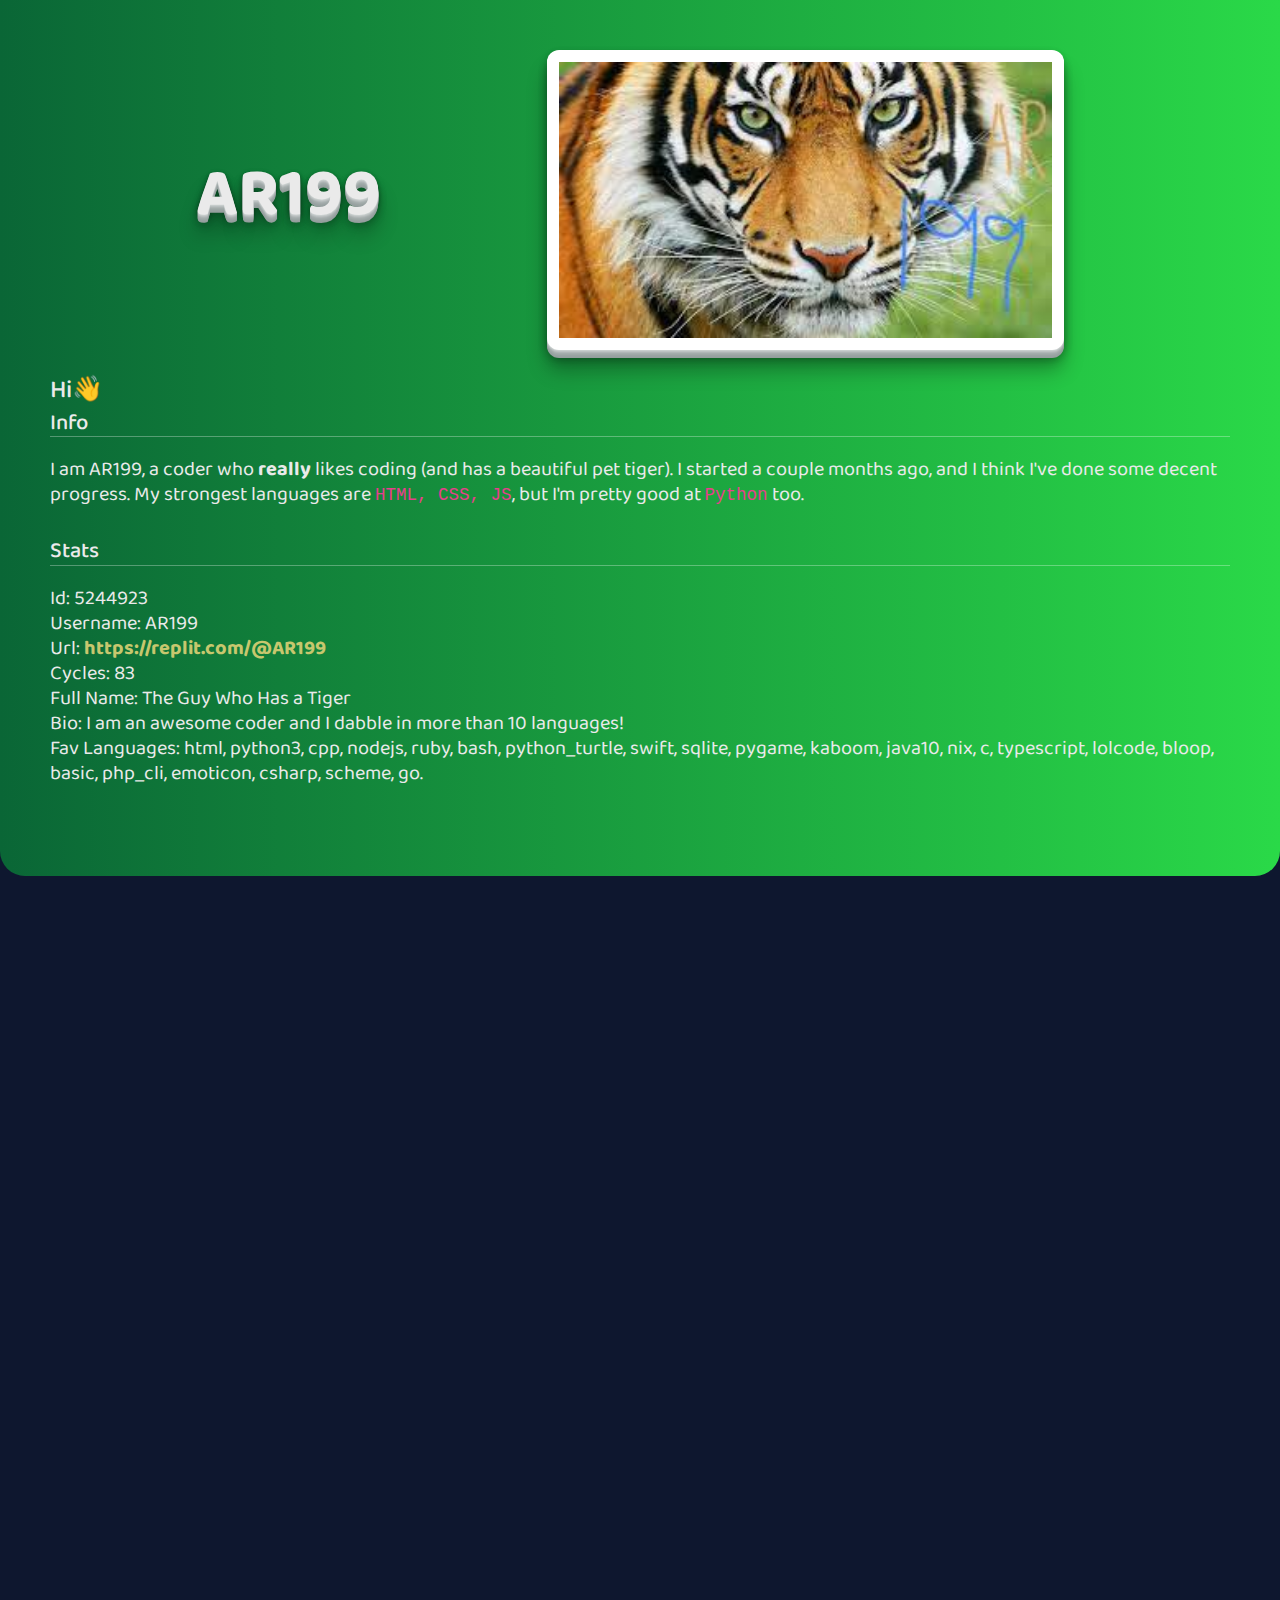
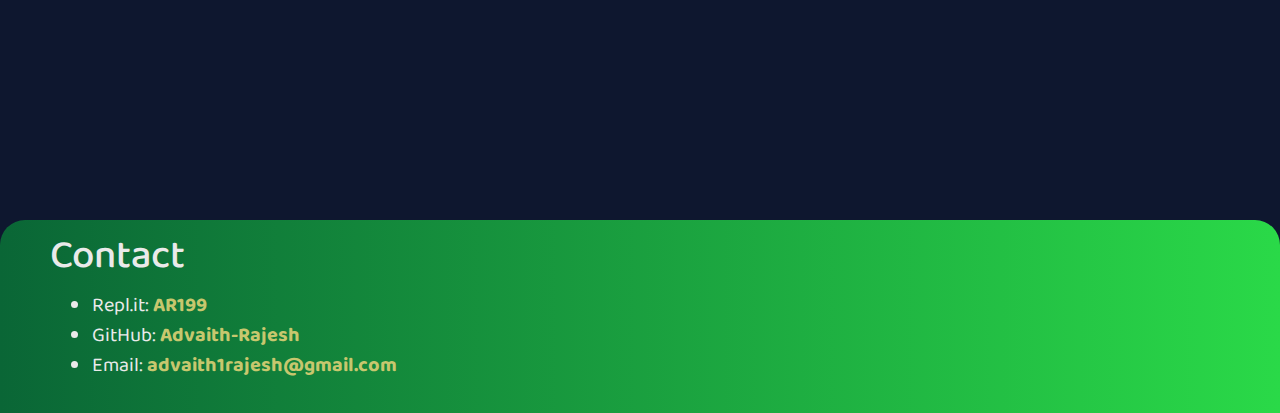
==== index.html @ e922b387 "Initial commit" ====
<!DOCTYPE html>
<html lang="en-Gb">

<head>
	<meta charset="utf-8">
	<title>AR199</title>
	<meta name="description" content="AR199 - A coder who has a nice pet tiger">
	<meta name="author" content="AR199">
	<meta name="theme-color" content="#0fb40f">
	<meta name="keywords" content="AR199, ar199, AR, 199, ar, 1, 9, 9, person, who, has, a, nice, pet, tiger">
	<meta name="viewport" content="width=device-width, initial-scale=1.0">
  <link href="favicon.ico" rel="icon" />
	 <link href="project-style.css" rel="stylesheet" type="text/css" />
   <link rel="stylesheet" href="https://maxcdn.bootstrapcdn.com/bootstrap/4.5.2/css/bootstrap.min.css">
  <script src="https://ajax.googleapis.com/ajax/libs/jquery/3.5.1/jquery.min.js"></script>
  <script src="https://cdnjs.cloudflare.com/ajax/libs/popper.js/1.16.0/umd/popper.min.js"></script>
  <script src="https://maxcdn.bootstrapcdn.com/bootstrap/4.5.2/js/bootstrap.min.js"></script>
  </head>

<body>
  <style>
    @import url('https://fonts.googleapis.com/css2?family=Baloo+2&display=swap');

:root {
	--color-background-1: #0e172f;
	--color-background-2: #2aae41;
	--color-background-3: #e3e3e3;
	--color-foreground-1: #eaeaea;
	--color-foreground-2: #030303;
	--color-link: #217730;
  --color-link-2: #c7c76e;
	--border-radius-small: 12px;
	--border-radius-medium: 25px;
	--border-radius-large: 75px;
	--spacing-half: 5px;
	--spacing-1: 10px;
	--spacing-2: 26px;
	--spacing-3: 35px;
	--spacing-4: 42px;
	--spacing-5: 50px;
}

* {
	margin: 0;
	padding: 0;
	box-sizing: border-box;
}

body, html {
	background: var(--color-background-1) url("https://replit.com/@AR199/CodingCactus#cactus-background.png") repeat 0 0;
	color: var(--color-foreground-1);
	font-family: 'Baloo 2', sans-serif;
	font-size: 20px;
	overflow-x: hidden;
	scroll-behavior: smooth;
}

h1 {
	text-align: center;
	font-size: calc(30px + 3vw);
    font-weight: bold;
    text-shadow:0 1px 0 hsl(174,5%,80%),
                0 2px 0 hsl(174,5%,75%),
                0 3px 0 hsl(174,5%,70%),
                0 4px 0 hsl(174,5%,66%),
                0 5px 0 hsl(174,5%,64%),
                0 6px 0 hsl(174,5%,62%),
                0 7px 0 hsl(174,5%,61%),
                0 8px 0 hsl(174,5%,60%),
                0 0 5px rgba(0,0,0,.05),
                0 1px 3px rgba(0,0,0,.2),
                0 3px 5px rgba(0,0,0,.2),
                0 5px 10px rgba(0,0,0,.2),
                0 10px 10px rgba(0,0,0,.2),
                0 20px 20px rgba(0,0,0,.3);
}


h3 {
	margin: var(--spacing-half) 0;
	font-size: 25px;
}

h4 {
	font-size: 22px;
	border-bottom: 1px solid rgba(255, 255, 255, 0.3);
}

header p {
    padding: 10px 0;
}

p {
	line-height: 25px;
}

ul {
	margin-left: var(--spacing-4);
}

a {
	color: var(--color-link);
	text-decoration: none;
	font-weight: bold;
}

a:hover {
	text-decoration: underline;
}

header a, footer a{
	color: var(--color-link-2);
}

.links {
	line-break: anywhere;
}

header {
	padding: 30px 50px;
	padding-bottom: 60px; 
	background-color: var(--color-background-2);
	border-bottom-left-radius: var(--border-radius-medium);
	border-bottom-right-radius: var(--border-radius-medium);
	margin-bottom: var(--spacing-3);
    background: linear-gradient(to right, #0A6636, #2AD948);
}

.AR199{
    display: flex;
    align-items: center;
    justify-content: space-evenly;
    flex-wrap: wrap;
}

main div:nth-child(odd) {
	background-color: var(--color-background-3);
	color: var(--color-foreground-2);
	width: 66%;
	border: 3px solid var(--color-background-2);
	border-left: none;
	border-top-right-radius: var(--border-radius-large);
	border-bottom-right-radius: var(--border-radius-large);
	padding: calc(var(--border-radius-large) / 2);
	margin-top: var(--spacing-3);
	margin-bottom: var(--spacing-3);
	opacity: 0.3;
	margin-left: -66%;
	transition: margin-left 1s ease, opacity 2s ease;
}

main div:nth-child(even) {
	text-align: right;
	background-color: var(--color-background-3);
	color: var(--color-foreground-2);
	width: 66%;
	border: 3px solid var(--color-background-2);
	border-right: none;
	border-top-left-radius: var(--border-radius-large);
	border-bottom-left-radius: var(--border-radius-large);
	padding: calc(var(--border-radius-large) / 2);
	opacity: 0.3;
	margin-left: 134%;
	margin-top: var(--spacing-3);
	margin-bottom: var(--spacing-3);
	transition: margin-left 1s ease, opacity 2s ease;
}

main div:nth-child(odd).show {
	opacity: 1;
	margin-left: 0;
}

main div:nth-child(even).show {
	opacity: 1;
	margin-left: 34%;
}

footer {
	padding: calc(var(--border-radius-medium) / 2) 50px;
	background-color: var(--color-background-2);
	border-top-left-radius: var(--border-radius-medium);
	border-top-right-radius: var(--border-radius-medium);
	margin-top: var(--spacing-3);
    background: linear-gradient(to right, #0A6636, #2AD948);
}

img {
    height: 300px;
	max-width: 100%;
	display: block;
	margin: 20px;
	border-radius: var(--border-radius-small);
	padding: var(--border-radius-small);
	background-color: white;
    transition: .2s;
    box-shadow: 0 1px 0 hsl(174,5%,80%),
                0 2px 0 hsl(174,5%,75%),
                0 3px 0 hsl(174,5%,70%),
                0 4px 0 hsl(174,5%,66%),
                0 5px 0 hsl(174,5%,64%),
                0 6px 0 hsl(174,5%,62%),
                0 7px 0 hsl(174,5%,61%),
                0 8px 0 hsl(174,5%,60%),
                0 0 5px rgba(0,0,0,.05),
                0 5px 10px rgba(0,0,0,.2),
                0 10px 10px rgba(0,0,0,.2),
                0 20px 20px rgba(0,0,0,.3);
}

@media only screen and (max-width: 480px) {
	img {height: auto; width: 100% !important; margin: 17px; margin-top: 20px !important; margin-bottom: 20px !important;}
	h1 {font-size: calc(24px + 2vw);}
	a {white-space: normal;}
	header {padding: 10px;}
	footer {padding: 20px}
	main > div {
		padding: var(--spacing-1) !important;
		width: 90% !important;
	}
	main div:nth-child(odd) {margin-left: -90%;}
	main div:nth-child(even) {margin-left: 190%;}
	main div:nth-child(even).show {margin-left: 10%;}
}

body::-webkit-scrollbar {
	width: 5px;
	background: inherit;
}

body::-webkit-scrollbar-track {
	width: 5px;
	background: #FFFFFF;
}

body::-webkit-scrollbar-thumb {
	width: 5px;
	background: rgb(37, 126, 126);
}

::selection {
	background: rgb(165, 201, 191);
}
  </style>
	<header>
		<div class="AR199">
			<h1>AR199</h1>
			<img height="250px" alt="ar199 pic" src="logo.jpeg">
        </div>

		<h3>Hi👋</h3>
		<h4>Info</h4>
		<p>
			I am AR199, a coder who <strong>really</strong> likes coding (and has a beautiful pet tiger). I started a couple months ago, and I think I've done some decent progress. My strongest languages are <code>HTML, CSS, JS</code>, but I'm pretty good at <code>Python</code> too. 
		</p>

		<h4>Stats</h4>
		<div>
      
      <div>
        <h5></h5>
        <p id="first-stats"></p>
      </div>      
      <script src="stats.js"></script>
      

      <script>
        var id = stats.id;
        var username = stats.username;
        var url = stats.url;
        var image = stats.image;
        var cycles = stats.cycles;
        var fullname = stats.fullName;
        var bio = stats.bio;
        // Process all languages and store them under variable languages
        var languages = "";
        for (let i = 0; i < stats.languages.length; i++) {
            if (i < stats.languages.length - 1) {
            languages += stats.languages[i].id + ", ";
            } else {
              languages += stats.languages[i].id + ".";
            }
        }
        document.getElementById("first-stats").innerHTML += `Id: ${id}\n`;
        document.getElementById("first-stats").innerHTML += `<br>Username: ${username}`;
        document.getElementById("first-stats").innerHTML += `<br>Url: <a href=${url} target="_blank">${url}</a>`;
        document.getElementById("first-stats").innerHTML += `<br>Cycles: ${cycles}`
        document.getElementById("first-stats").innerHTML += `<br>Full Name: ${fullname}`
        document.getElementById("first-stats").innerHTML += `<br>Bio: ${bio}`;
        document.getElementById("first-stats").innerHTML += `<br>Fav Languages: ${languages}`
      </script>

      <!--<button type="button" class="btn btn-primary" data-toggle="collapse" data-target="#demo" onClick="toggleSeeData()" id="seeMore">See more</button>-->
      
      <div id="demo" class="collapse">

        <div>
          <h5></h5>
          <p id="more-stats"s</p>  
        </div>

      </div>

		</div>
	</header>

	<main id="projects">
    <div>
			<h2>ravenous</h2>

			<h3>Overview</h3>
			<p>
				Made from a <code>Codecademy</code> tutorial, this is one of my best projects to date! Lets you search for any business and location in the United States using the Yelp API.
			</p>

			<h3>Links</h3>
            <p class="links">Website: <a href="https://ravenous.AR199.repl.co" target="_blank">https://ravenous.AR199.repl.co</a></p>
            <p class="links">Repl.it: <a href="https://repl.it/@AR199/ravenous" target="_blank">https://repl.it/@AR199/ravenous</a></p>
            <p class="links">GitHub: <a href="https://github.com/Advaith-Rajesh/ravenous" target="_blank">https://github.com/Advaith-Rajesh/ravenous</a></p>
		</div>
    <div>
			<h2>ravenous</h2>

			<h3>Overview</h3>
			<p>
				This is a project that uses the Spotify API to retrieve music tracks and playlists, and allows the user to save the songs to their Spotify account! This is one of my better projects.
			</p>

			<h3>Links</h3>
            <p class="links">Website: <a href="" target="_blank">https://jammming.AR199.repl.co</a></p>
            <p class="links">Repl.it: <a href="https://repl.it/@AR199/jammming" target="_blank">https://repl.it/@AR199/jammming</a></p>
            <p class="links">GitHub: <a href="https://github.com/Advaith-Rajesh/jammming" target="_blank">https://github.com/Advaith-Rajesh/jammming</a></p>
		</div>
		<div>
			<h2>PythIDE</h2>

			<h3>Overview</h3>
			<p>
				I wanted a way to be a able to use Python on the console, so I created PythIDE. Now you don't have to go all the way to <a href="https://www.repl.new/py" target="_blank">https://www.repl.new/py</a> and create a Python repl.
			</p>

			<h3>Links</h3>
			<p class="links">Repl.it: <a href="https://replit.com/@AR199/PythIDE?v=1" target="_blank">https://replit.com/@AR199/PythIDE</a></p>
			<p class="links">GitHub: <a href="https://github.com/Advaith-Rajesh/PythIDE" target="_blank">https://github.com/Advaith-Rajesh/PythIDE</a></p>
		</div>

		<div>
			<h2>Snake Game</h2>

			<h3>Overview</h3>
			<p>
				One day, I was extremely bored. I was trying to think of a coding project to make, but I couldn't think of anything. Then inspiration struck! A snake game. That is what this project is. Hope you have fun playing with it!
			</p>

			<h3>Links</h3>
      <p class="links">Website: <a href="https://snake-game.ar199.repl.co/" target="_blank">https://snake-game.ar199.repl.co</a></p>
			<p class="links">Repl.it: <a href="https://repl.it/@AR199/Snake-Game" target="_blank">https://repl.it/@AR199/Snake-Game</a></p>
			<p class="links">GitHub: <a href="https://github.com/Advaith-Rajesh/Snake-Game" target="_blank">https://github.com/Advaith-Rajesh/Snake-Game</a></p>
		</div>

		<div>
			<h2>Random Password Generator</h2>

			<h3>Overview</h3>
			<p>
				Created when I was bored of having to think of a new password for every website I signed up for. You can copy the current generated password, or generate a new password.
			</p>

			<h3>Links</h3>
			<p class="links">Website: <a href="https://random-password-generator.ar199.repl.co">https://random-password-generator.ar199.repl.co</a></p>
			<p class="links">Repl.it: <a href="https://replit.com/@AR199/random-password-generator?v=1">https://replit.com/@AR199/random-password-generator</a></p>
			<p class="links">GitHub: <a href="https://github.com/Advaith-Rajesh/Random-Password-Generator">https://github.com/Advaith-Rajesh/Random-Password-Generator</a></p>
		</div>

		

		<div>
			<h2>TODO List</h2>

			<h3>Overview</h3>
			<p>
				This project came simply from a <a href="https://repl.it/talk">repl talk</a> weekly challenge. All you had to do: make some form of TODO list application. It features the ability to create, mark as complete, and delete items in your TODO list. It also has deadline functionality, where you can enter by when you must have a certain item done by.
			</p>

			<h3>Links</h3>
			<p class="links">Website: <a href="https://todo.AR199.codes">https://todo.AR199.codes</a></p>
			<p class="links">Repl.it: <a href="https://repl.it/@AR199/TODO">https://repl.it/@AR199/TODO</a></p>
			<p class="links">GitHub: <a href="https://github.com/Coding-Cactus/TODO">https://github.com/Coding-Cactus/TODO</a></p>
		</div>

		<div>
			<h2>Password Vault</h2>

			<h3>Overview</h3>
			<p>
				Again, a project from  a <a href="https://repl.it/talk">repl talk</a> weekly challenge. This time a password vault. You can enter passwords and what site/app they are for and it will save them for you so if you forget them, you can just take a look in your vault. But what if you changed you password for a site? No worries! You can easily edit and delete passwords after making them.
			</p>

			<h3>Links</h3>
			<p class="links">Website: <a href="https://passwords.AR199.codes">https://passwords.AR199.codes</a></p>
			<p class="links">Repl.it: <a href="https://repl.it/@AR199/passwords">https://repl.it/@AR199/passwords</a></p>
			<p class="links">GitHub: <a href="https://github.com/Coding-Cactus/passwords">https://github.com/Coding-Cactus/passwords</a></p>
		</div>

		<div>
			<h2>How To Python</h2>

			<h3>Overview</h3>
			<p>
				this project is a website covering all the basics of how to program in python. Basically I was bored one lunchtime with a computer science test a week or so away, and I thought I would make something to help my fellow classmates in the upcoming exam. It covers everything form printing, to looping and string/list manipulation. It also has a dark theme option!
			</p>

			<h3>Links</h3>
			<p class="links">Website: <a href="https://how-to-python.AR199.repl.co">https://how-to-python.AR199.repl.co</a></p>
			<p class="links">Repl.it: <a href="https://repl.it/@AR199/How-To-Python">https://repl.it/@AR199/How-To-Python</a></p>
			<p class="links">GitHub: <a href="https://github.com/Coding-Cactus/How-To-Python">https://github.com/Coding-Cactus/How-To-Python</a></p>
		</div>

		<div>
			<h2>Cactus Clicker</h2>

			<h3>Overview</h3>
			<p>
				On everyone's journey of learning web development, they make a clicker game. Cactus clicker is mine! Simply click the cactus to gain cacti. When you have enough cacti, you can buy upgrades to either increase your cacti per click, or your cacti per second. It uses local storage to save your stats, so you won't lose everything once you leave the page.
			</p>

			<h3>Links</h3>
			<p class="links">Website: <a href="https://cactus-clicker.AR199.repl.co">https://cactus-clicker.AR199.repl.co</a></p>
			<p class="links">Repl.it: <a href="https://repl.it/@AR199/Cactus-Clicker">https://repl.it/@AR199/Cactus-Clicker</a></p>
			<p class="links">GitHub: <a href="https://github.com/Coding-Cactus/Cactus-Clicker">https://github.com/Coding-Cactus/Cactus-Clicker</a></p>
		</div>

		<div>
			<h2>Typing Speed Test</h2>

			<h3>Overview</h3>
			<p>
				Test your typing speed with this console typing test. Uses getkey module to detect your key press and then checks if it is the correct letter. Uses ansi codes to colour and underline the letter that you are on. Calculates your speed and accuracy. If you repeat the test it keeps track of your previous scores so that your average speed and accuracy can be calculated for you.
			</p>

			<h3>Links</h3>
			<p class="links">Repl.it: <a href="https://repl.it/@Coding-Cactus/Typing-speed-test">https://repl.it/@CodingCactus/Typing-speed-test</a></p>
			<p class="links">GitHub: <a href="https://github.com/Coding-Cactus/Typing-speed-test">https://github.com/Coding-Cactus/Typing-speed-test</a></p>
		</div>

		<div>
			<h2>2048</h2>

			<h3>Overview</h3>
			<p>
				Play the classic 2048 game in your console! Again uses getkey module to detect key presses, controls are simply your usual wasd keys. Blocks are displayed using ascii characters and what you need to to is put blocks of the same number together, this combines them into one block of double value. The goal is to get a 2048 block. A tip is to move the blocks in only three directions to try and keep the larger blocks close to each other.
			</p>

			<h3>Links</h3>
			<p class="links">Repl.it: <a href="https://repl.it/@CodingCactus/2048">https://repl.it/@CodingCactus/2048</a></p>
			<p class="links">GitHub: <a href="https://github.com/Coding-Cactus/2048">https://github.com/Coding-Cactus/2048</a></p>
		</div>

		<div>
		<h2>Tic Tac Toe</h2>

		<h3>Overview</h3>
		<p>
			One of my first projects! If you're ever bored and just want to play some tic tac toe against a friend or bot, this is for you! As I said, this is one of my first projects, so if you just want to laugh at some bad code, this is also for you. There are 3 difficulty levels of difficulty against the bot: easy - just plays in a random spot and defends 3 in a row, hard - only one possible way to win involving luck, impossible - every single possibility hard coded.
		</p>
		

		<h3>Links</h3>
			<p class="links">Repl.it: <a href="https://repl.it/@CodingCactus/Tic-Tac-Toe">https://repl.it/@CodingCactus/Tic-Tac-Toe</a></p>
			<p class="links">GitHub: <a href="https://github.com/Coding-Cactus/Tic-Tac-Toe">https://github.com/Coding-Cactus/Tic-Tac-Toe</a></p>
		</div>
            
	</main>

	<footer>
		<h2>Contact</h2>
		<ul>
			<li>Repl.it: <a href="https://repl.it/@AR199">AR199</a></li>
			<li>GitHub: <a href="https://github.com/Advaith-Rajesh">Advaith-Rajesh</a></li>
			<li>Email: <a href="https://www.mailto:advaith1rajesh@gmail.com" target="_blank">advaith1rajesh@gmail.com</a></li>
		</ul>
	</footer>

    <script src="project-style.js"></script>
    <script src="stats.js"></script>
</body>
</html>
---- project-style.css ----
@import url('https://fonts.googleapis.com/css2?family=Baloo+2&display=swap');

:root {
	--color-background-1: #0e172f;
	--color-background-2: #2aae41;
	--color-background-3: #e3e3e3;
	--color-foreground-1: #eaeaea;
	--color-foreground-2: #030303;
	--color-link: #217730;
  --color-link-2: #c7c76e;
	--border-radius-small: 12px;
	--border-radius-medium: 25px;
	--border-radius-large: 75px;
	--spacing-half: 5px;
	--spacing-1: 10px;
	--spacing-2: 26px;
	--spacing-3: 35px;
	--spacing-4: 42px;
	--spacing-5: 50px;
}

* {
	margin: 0;
	padding: 0;
	box-sizing: border-box;
}

body, html {
	background: var(--color-background-1) url("https://replit.com/@AR199/CodingCactus#cactus-background.png") repeat 0 0;
	color: var(--color-foreground-1);
	font-family: 'Baloo 2', sans-serif;
	font-size: 20px;
	overflow-x: hidden;
	scroll-behavior: smooth;
}

h1 {
	text-align: center;
	font-size: calc(30px + 3vw);
    font-weight: bold;
    text-shadow:0 1px 0 hsl(174,5%,80%),
                0 2px 0 hsl(174,5%,75%),
                0 3px 0 hsl(174,5%,70%),
                0 4px 0 hsl(174,5%,66%),
                0 5px 0 hsl(174,5%,64%),
                0 6px 0 hsl(174,5%,62%),
                0 7px 0 hsl(174,5%,61%),
                0 8px 0 hsl(174,5%,60%),
                0 0 5px rgba(0,0,0,.05),
                0 1px 3px rgba(0,0,0,.2),
                0 3px 5px rgba(0,0,0,.2),
                0 5px 10px rgba(0,0,0,.2),
                0 10px 10px rgba(0,0,0,.2),
                0 20px 20px rgba(0,0,0,.3);
}


h3 {
	margin: var(--spacing-half) 0;
	font-size: 25px;
}

h4 {
	font-size: 22px;
	border-bottom: 1px solid rgba(255, 255, 255, 0.3);
}

header p {
    padding: 10px 0;
}

p {
	line-height: 25px;
}

ul {
	margin-left: var(--spacing-4);
}

a {
	color: var(--color-link);
	text-decoration: none;
	font-weight: bold;
}

a:hover {
	text-decoration: underline;
}

header a, footer a{
	color: var(--color-link-2);
}

.links {
	line-break: anywhere;
}

header {
	padding: 30px 50px;
	padding-bottom: 60px; 
	background-color: var(--color-background-2);
	border-bottom-left-radius: var(--border-radius-medium);
	border-bottom-right-radius: var(--border-radius-medium);
	margin-bottom: var(--spacing-3);
    background: linear-gradient(to right, #0A6636, #2AD948);
}

.AR199{
    display: flex;
    align-items: center;
    justify-content: space-evenly;
    flex-wrap: wrap;
}

main div:nth-child(odd) {
	background-color: var(--color-background-3);
	color: var(--color-foreground-2);
	width: 66%;
	border: 3px solid var(--color-background-2);
	border-left: none;
	border-top-right-radius: var(--border-radius-large);
	border-bottom-right-radius: var(--border-radius-large);
	padding: calc(var(--border-radius-large) / 2);
	margin-top: var(--spacing-3);
	margin-bottom: var(--spacing-3);
	opacity: 0.3;
	margin-left: -66%;
	transition: margin-left 1s ease, opacity 2s ease;
}

main div:nth-child(even) {
	text-align: right;
	background-color: var(--color-background-3);
	color: var(--color-foreground-2);
	width: 66%;
	border: 3px solid var(--color-background-2);
	border-right: none;
	border-top-left-radius: var(--border-radius-large);
	border-bottom-left-radius: var(--border-radius-large);
	padding: calc(var(--border-radius-large) / 2);
	opacity: 0.3;
	margin-left: 134%;
	margin-top: var(--spacing-3);
	margin-bottom: var(--spacing-3);
	transition: margin-left 1s ease, opacity 2s ease;
}

main div:nth-child(odd).show {
	opacity: 1;
	margin-left: 0;
}

main div:nth-child(even).show {
	opacity: 1;
	margin-left: 34%;
}

footer {
	padding: calc(var(--border-radius-medium) / 2) 50px;
	background-color: var(--color-background-2);
	border-top-left-radius: var(--border-radius-medium);
	border-top-right-radius: var(--border-radius-medium);
	margin-top: var(--spacing-3);
    background: linear-gradient(to right, #0A6636, #2AD948);
}

img {
    height: 300px;
	max-width: 100%;
	display: block;
	margin: 20px;
	border-radius: var(--border-radius-small);
	padding: var(--border-radius-small);
	background-color: white;
    transition: .2s;
    box-shadow: 0 1px 0 hsl(174,5%,80%),
                0 2px 0 hsl(174,5%,75%),
                0 3px 0 hsl(174,5%,70%),
                0 4px 0 hsl(174,5%,66%),
                0 5px 0 hsl(174,5%,64%),
                0 6px 0 hsl(174,5%,62%),
                0 7px 0 hsl(174,5%,61%),
                0 8px 0 hsl(174,5%,60%),
                0 0 5px rgba(0,0,0,.05),
                0 5px 10px rgba(0,0,0,.2),
                0 10px 10px rgba(0,0,0,.2),
                0 20px 20px rgba(0,0,0,.3);
}

@media only screen and (max-width: 480px) {
	img {height: auto; width: 100% !important; margin: 17px; margin-top: 20px !important; margin-bottom: 20px !important;}
	h1 {font-size: calc(24px + 2vw);}
	a {white-space: normal;}
	header {padding: 10px;}
	footer {padding: 20px}
	main > div {
		padding: var(--spacing-1) !important;
		width: 90% !important;
	}
	main div:nth-child(odd) {margin-left: -90%;}
	main div:nth-child(even) {margin-left: 190%;}
	main div:nth-child(even).show {margin-left: 10%;}
}

body::-webkit-scrollbar {
	width: 5px;
	background: inherit;
}

body::-webkit-scrollbar-track {
	width: 5px;
	background: #FFFFFF;
}

body::-webkit-scrollbar-thumb {
	width: 5px;
	background: rgb(37, 126, 126);
}

::selection {
	background: rgb(165, 201, 191);
}
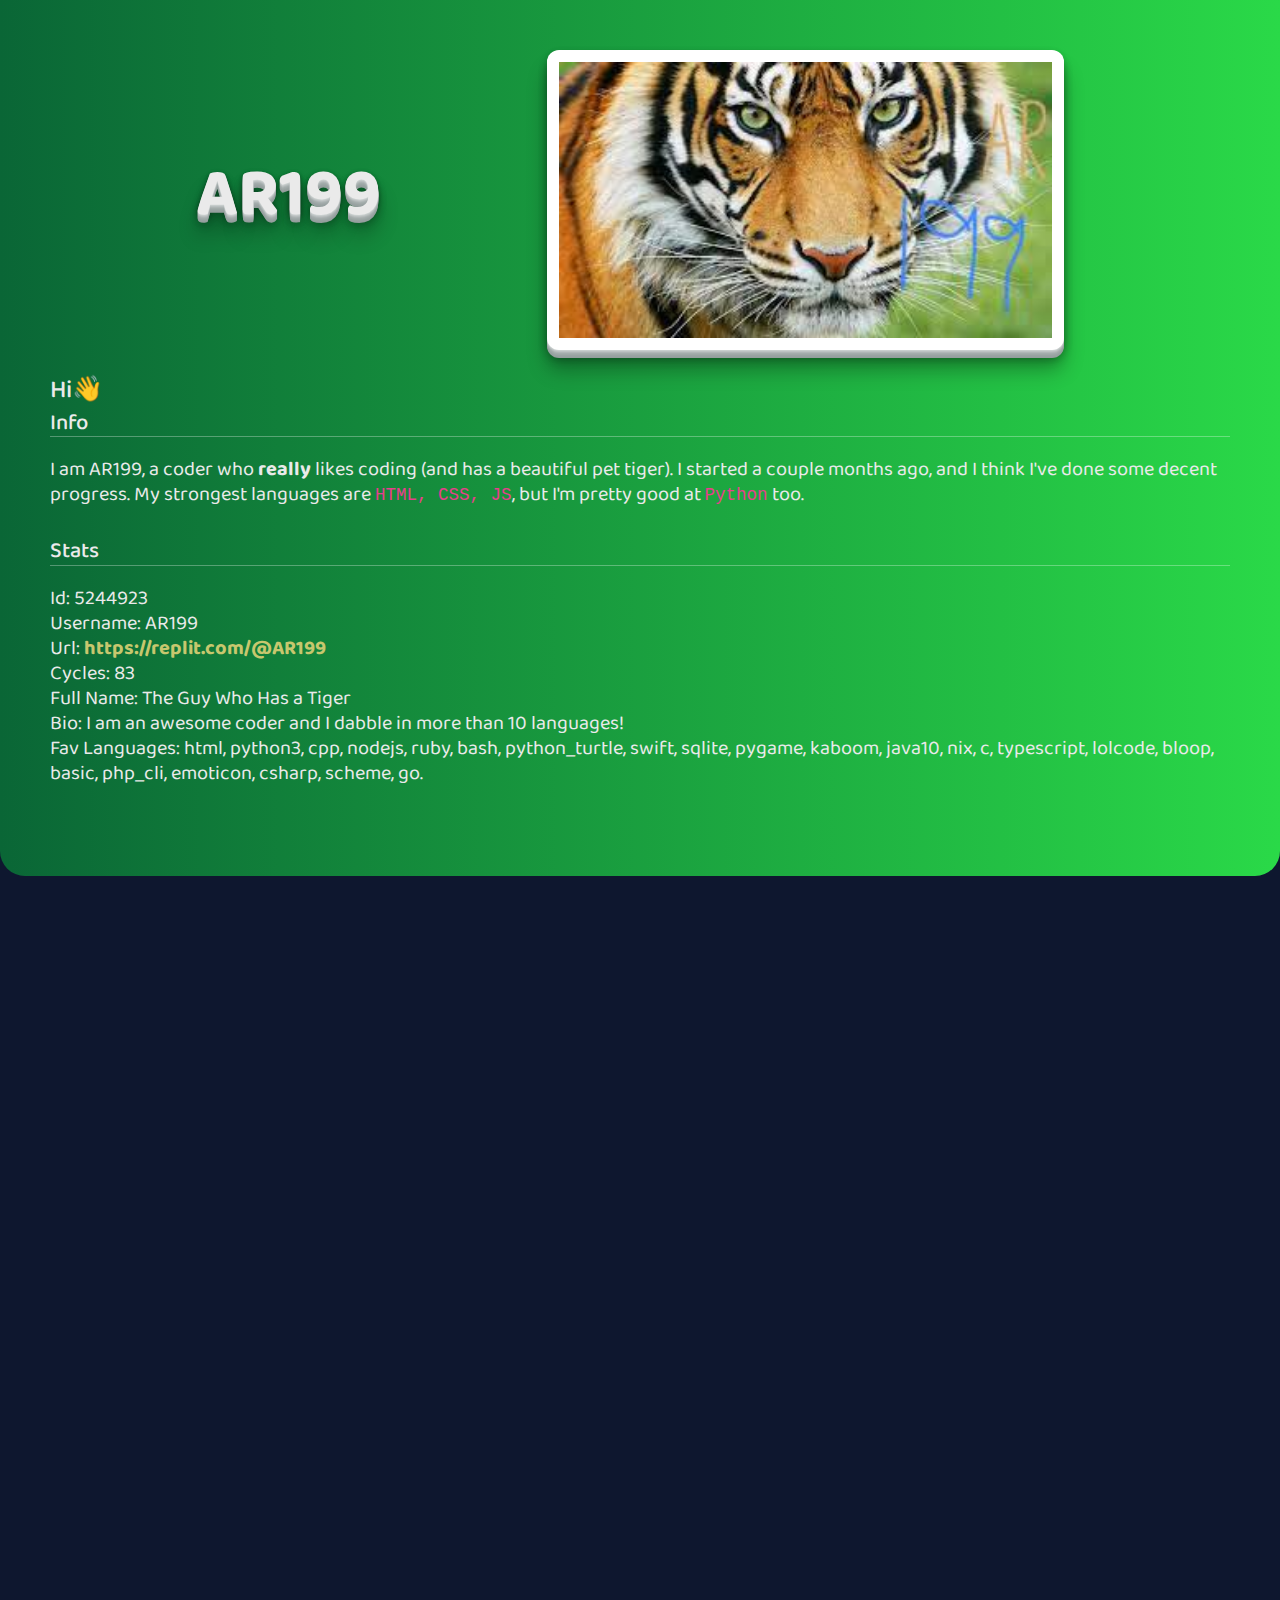
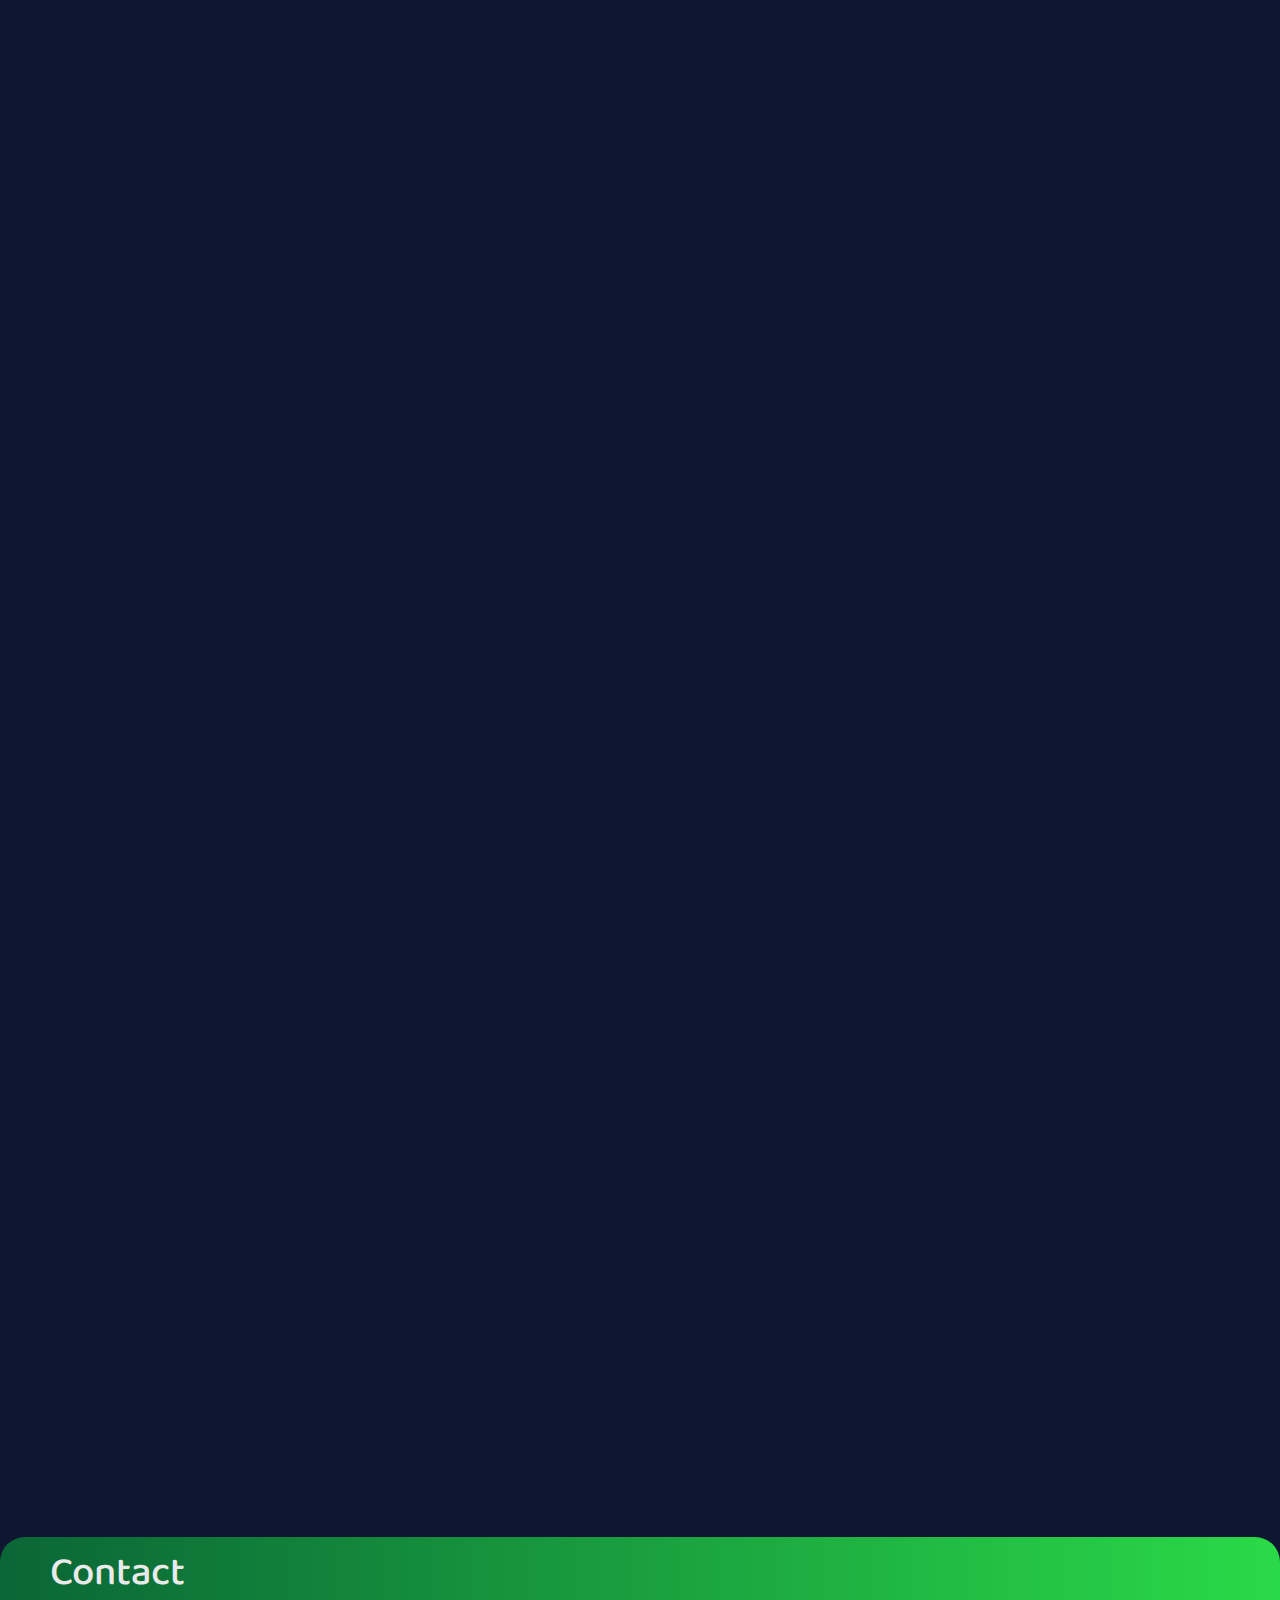
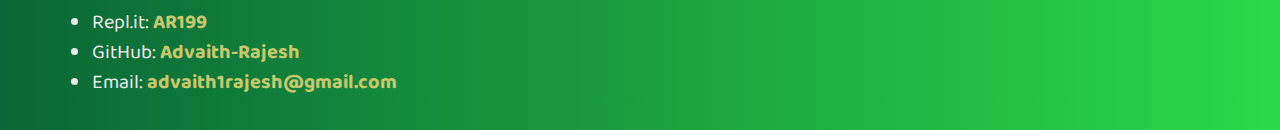
==== commit e7200412: "removed unnecessary code" ====
--- a/index.html
+++ b/index.html
@@ -319,7 +319,7 @@
             <p class="links">GitHub: <a href="https://github.com/Advaith-Rajesh/ravenous" target="_blank">https://github.com/Advaith-Rajesh/ravenous</a></p>
 		</div>
     <div>
-			<h2>ravenous</h2>
+			<h2>jammming</h2>
 
 			<h3>Overview</h3>
 			<p>
@@ -374,101 +374,7 @@
 
 		
 
-		<div>
-			<h2>TODO List</h2>
-
-			<h3>Overview</h3>
-			<p>
-				This project came simply from a <a href="https://repl.it/talk">repl talk</a> weekly challenge. All you had to do: make some form of TODO list application. It features the ability to create, mark as complete, and delete items in your TODO list. It also has deadline functionality, where you can enter by when you must have a certain item done by.
-			</p>
-
-			<h3>Links</h3>
-			<p class="links">Website: <a href="https://todo.AR199.codes">https://todo.AR199.codes</a></p>
-			<p class="links">Repl.it: <a href="https://repl.it/@AR199/TODO">https://repl.it/@AR199/TODO</a></p>
-			<p class="links">GitHub: <a href="https://github.com/Coding-Cactus/TODO">https://github.com/Coding-Cactus/TODO</a></p>
-		</div>
-
-		<div>
-			<h2>Password Vault</h2>
-
-			<h3>Overview</h3>
-			<p>
-				Again, a project from  a <a href="https://repl.it/talk">repl talk</a> weekly challenge. This time a password vault. You can enter passwords and what site/app they are for and it will save them for you so if you forget them, you can just take a look in your vault. But what if you changed you password for a site? No worries! You can easily edit and delete passwords after making them.
-			</p>
-
-			<h3>Links</h3>
-			<p class="links">Website: <a href="https://passwords.AR199.codes">https://passwords.AR199.codes</a></p>
-			<p class="links">Repl.it: <a href="https://repl.it/@AR199/passwords">https://repl.it/@AR199/passwords</a></p>
-			<p class="links">GitHub: <a href="https://github.com/Coding-Cactus/passwords">https://github.com/Coding-Cactus/passwords</a></p>
-		</div>
-
-		<div>
-			<h2>How To Python</h2>
-
-			<h3>Overview</h3>
-			<p>
-				this project is a website covering all the basics of how to program in python. Basically I was bored one lunchtime with a computer science test a week or so away, and I thought I would make something to help my fellow classmates in the upcoming exam. It covers everything form printing, to looping and string/list manipulation. It also has a dark theme option!
-			</p>
-
-			<h3>Links</h3>
-			<p class="links">Website: <a href="https://how-to-python.AR199.repl.co">https://how-to-python.AR199.repl.co</a></p>
-			<p class="links">Repl.it: <a href="https://repl.it/@AR199/How-To-Python">https://repl.it/@AR199/How-To-Python</a></p>
-			<p class="links">GitHub: <a href="https://github.com/Coding-Cactus/How-To-Python">https://github.com/Coding-Cactus/How-To-Python</a></p>
-		</div>
-
-		<div>
-			<h2>Cactus Clicker</h2>
-
-			<h3>Overview</h3>
-			<p>
-				On everyone's journey of learning web development, they make a clicker game. Cactus clicker is mine! Simply click the cactus to gain cacti. When you have enough cacti, you can buy upgrades to either increase your cacti per click, or your cacti per second. It uses local storage to save your stats, so you won't lose everything once you leave the page.
-			</p>
-
-			<h3>Links</h3>
-			<p class="links">Website: <a href="https://cactus-clicker.AR199.repl.co">https://cactus-clicker.AR199.repl.co</a></p>
-			<p class="links">Repl.it: <a href="https://repl.it/@AR199/Cactus-Clicker">https://repl.it/@AR199/Cactus-Clicker</a></p>
-			<p class="links">GitHub: <a href="https://github.com/Coding-Cactus/Cactus-Clicker">https://github.com/Coding-Cactus/Cactus-Clicker</a></p>
-		</div>
-
-		<div>
-			<h2>Typing Speed Test</h2>
-
-			<h3>Overview</h3>
-			<p>
-				Test your typing speed with this console typing test. Uses getkey module to detect your key press and then checks if it is the correct letter. Uses ansi codes to colour and underline the letter that you are on. Calculates your speed and accuracy. If you repeat the test it keeps track of your previous scores so that your average speed and accuracy can be calculated for you.
-			</p>
-
-			<h3>Links</h3>
-			<p class="links">Repl.it: <a href="https://repl.it/@Coding-Cactus/Typing-speed-test">https://repl.it/@CodingCactus/Typing-speed-test</a></p>
-			<p class="links">GitHub: <a href="https://github.com/Coding-Cactus/Typing-speed-test">https://github.com/Coding-Cactus/Typing-speed-test</a></p>
-		</div>
-
-		<div>
-			<h2>2048</h2>
-
-			<h3>Overview</h3>
-			<p>
-				Play the classic 2048 game in your console! Again uses getkey module to detect key presses, controls are simply your usual wasd keys. Blocks are displayed using ascii characters and what you need to to is put blocks of the same number together, this combines them into one block of double value. The goal is to get a 2048 block. A tip is to move the blocks in only three directions to try and keep the larger blocks close to each other.
-			</p>
-
-			<h3>Links</h3>
-			<p class="links">Repl.it: <a href="https://repl.it/@CodingCactus/2048">https://repl.it/@CodingCactus/2048</a></p>
-			<p class="links">GitHub: <a href="https://github.com/Coding-Cactus/2048">https://github.com/Coding-Cactus/2048</a></p>
-		</div>
-
-		<div>
-		<h2>Tic Tac Toe</h2>
-
-		<h3>Overview</h3>
-		<p>
-			One of my first projects! If you're ever bored and just want to play some tic tac toe against a friend or bot, this is for you! As I said, this is one of my first projects, so if you just want to laugh at some bad code, this is also for you. There are 3 difficulty levels of difficulty against the bot: easy - just plays in a random spot and defends 3 in a row, hard - only one possible way to win involving luck, impossible - every single possibility hard coded.
-		</p>
-		
-
-		<h3>Links</h3>
-			<p class="links">Repl.it: <a href="https://repl.it/@CodingCactus/Tic-Tac-Toe">https://repl.it/@CodingCactus/Tic-Tac-Toe</a></p>
-			<p class="links">GitHub: <a href="https://github.com/Coding-Cactus/Tic-Tac-Toe">https://github.com/Coding-Cactus/Tic-Tac-Toe</a></p>
-		</div>
+	
             
 	</main>
 
